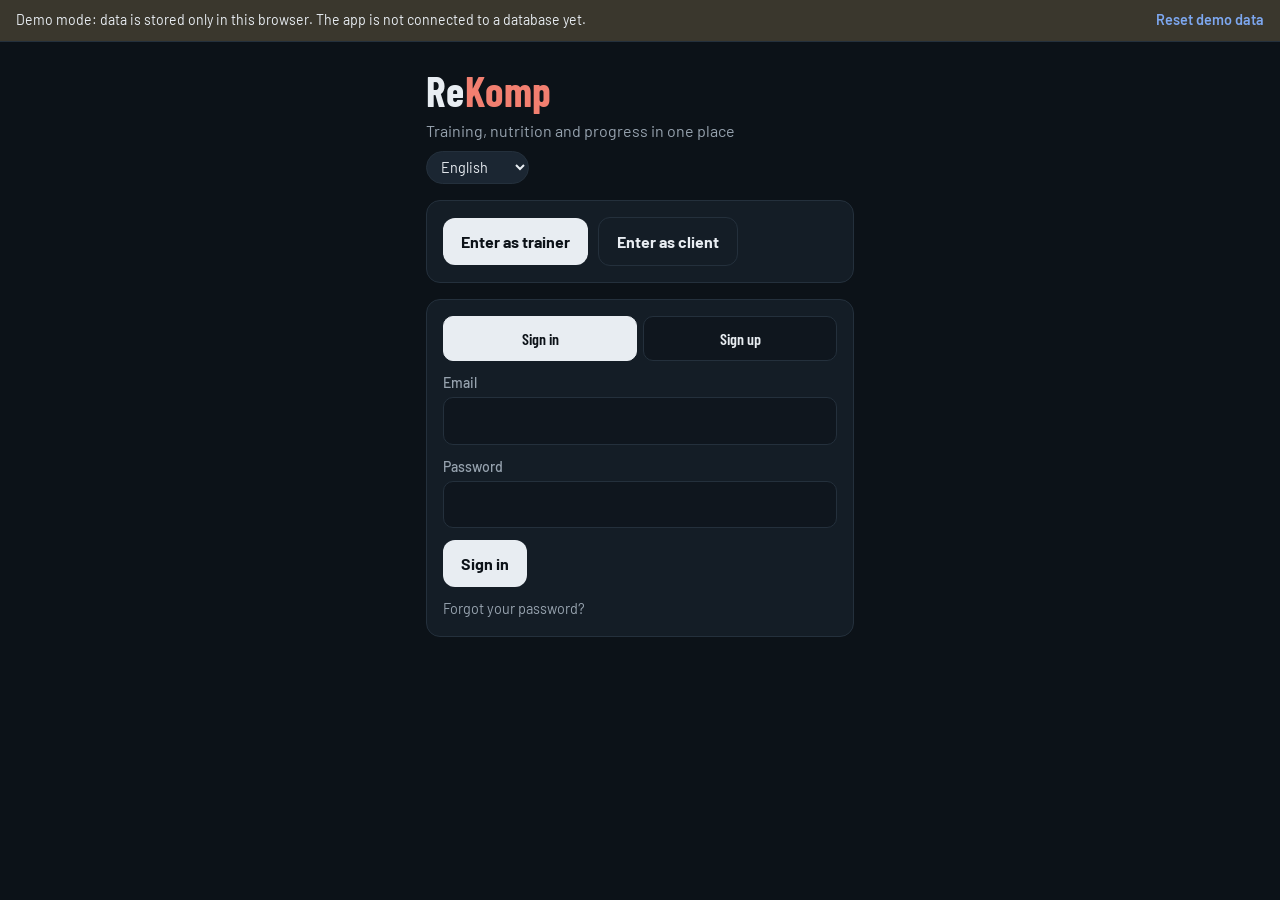
==== index.html @ ce5c548a "ReKomp za klijente: upitnik, klijentska strana, trenerski panel Co-Authored-By: Claude Opus 5.5 <nor" ====
<!doctype html>
<html lang="sr-Latn">
<head>
<meta charset="utf-8">
<meta name="viewport" content="width=device-width, initial-scale=1, viewport-fit=cover">
<meta name="theme-color" content="#141D26">
<meta name="color-scheme" content="dark">
<meta name="apple-mobile-web-app-capable" content="yes">
<meta name="mobile-web-app-capable" content="yes">
<meta name="apple-mobile-web-app-status-bar-style" content="black-translucent">
<meta name="apple-mobile-web-app-title" content="ReKomp">
<meta name="description" content="Trening, ishrana i napredak na jednom mestu.">
<title>ReKomp</title>
<link rel="manifest" href="manifest.webmanifest">
<link rel="icon" href="icons/icon-192.png" type="image/png">
<link rel="apple-touch-icon" href="icons/apple-touch-icon.png">
<link rel="preconnect" href="https://fonts.googleapis.com">
<link rel="preconnect" href="https://fonts.gstatic.com" crossorigin>
<link rel="stylesheet" href="https://fonts.googleapis.com/css2?family=Barlow+Condensed:wght@500;600;700&family=Barlow:wght@400;500;600;700&display=swap">
<link rel="stylesheet" href="styles.css">
</head>
<body>
<div id="app"><main class="wrap"><p class="muted">…</p></main></div>
<div id="toast" role="status" hidden></div>
<noscript><p style="padding:16px;color:#E8EDF2">Uključi JavaScript. · Enable JavaScript. · Включи JavaScript.</p></noscript>
<script src="config.js"></script>
<script src="vendor/supabase.js"></script>
<script type="module" src="js/app.js"></script>
</body>
</html>
---- styles.css ----
/* Layout: dark gym logbook. Sticky header, one view at a time, icon tab bar at the bottom with Today as the raised main button. */
:root {
  color-scheme: dark;
  --bg: #0C1218;
  --surface: #141D26;
  --raised: #1B2632;
  --sunk: #0F161E;
  --ink: #E8EDF2;
  --muted: #97A3AF;
  --faint: #66727F;
  --line: #24303C;
  --blue: #7DA7EF;
  --red: #F27F70;
  --green: #5EC08A;
  --amber: #E5AB4E;
  --violet: #A79EF0;
  --teal: #55C6CF;
  --ok: #5EC08A;
  --warn: #E5AB4E;
  --accent: #F27F70;
  --font-display: "Barlow Condensed", "Arial Narrow", "Roboto Condensed", sans-serif;
  --font-body: "Barlow", system-ui, -apple-system, "Segoe UI", sans-serif;
  --r: 14px;
}
* { box-sizing: border-box; }
[hidden] { display: none !important; }
html { background: var(--bg); height: 100%; }
body {
  margin: 0; min-height: 100%;
  background: var(--bg); color: var(--ink);
  font-family: var(--font-body); font-size: 16px; line-height: 1.45;
  padding-top: env(safe-area-inset-top, 0px);
  padding-bottom: calc(104px + env(safe-area-inset-bottom, 0px));
  -webkit-tap-highlight-color: transparent;
}
body.no-tabs { padding-bottom: calc(24px + env(safe-area-inset-bottom, 0px)); }
body::before { content: ""; position: fixed; inset: 0 0 auto; height: env(safe-area-inset-top, 0px); z-index: 10; background: var(--surface); }
.wrap { max-width: 680px; margin: 0 auto; padding-left: max(16px, env(safe-area-inset-left, 0px)); padding-right: max(16px, env(safe-area-inset-right, 0px)); }
h1, h2, h3 { font-family: var(--font-display); font-weight: 600; letter-spacing: 0.01em; text-wrap: balance; margin: 0; }
h2 { font-size: 1.3rem; }
h3 { font-size: 1.12rem; }
p { margin: 0; }
a { color: var(--blue); }
.muted { color: var(--muted); }
.small { font-size: 0.9rem; }
.label { font-size: 0.76rem; text-transform: uppercase; letter-spacing: 0.09em; color: var(--muted); font-weight: 600; }
.form-err { color: var(--red); font-size: 0.95rem; }
#toast { position: fixed; left: 50%; transform: translateX(-50%); bottom: calc(110px + env(safe-area-inset-bottom, 0px)); z-index: 20; background: var(--ink); color: var(--bg); padding: 10px 16px; border-radius: 999px; font-weight: 600; max-width: calc(100% - 32px); text-align: center; }

/* header */
.top { position: sticky; top: env(safe-area-inset-top, 0px); z-index: 5; background: var(--surface); border-bottom: 1px solid var(--line); }
.top .wrap { display: flex; align-items: center; justify-content: space-between; gap: 10px; padding-block: 10px; }
.brand { font-family: var(--font-display); font-weight: 700; font-size: 1.45rem; letter-spacing: 0.01em; line-height: 1; white-space: nowrap; min-width: 0; }
.brand span { color: var(--accent); }
.brand .role { font-family: var(--font-body); font-size: 0.75rem; font-weight: 600; color: var(--muted); text-transform: uppercase; letter-spacing: 0.08em; margin-left: 6px; }
.big-brand { font-size: 2.6rem; }
.top-r { display: flex; align-items: center; gap: 8px; flex: none; }
.hdr-date { color: var(--muted); font-size: 0.92rem; font-variant-numeric: tabular-nums; white-space: nowrap; }
.icon-btn { display: inline-flex; align-items: center; gap: 6px; background: var(--raised); color: var(--ink); border: 1px solid var(--line); border-radius: 999px; padding: 6px 12px; font: 600 0.9rem var(--font-body); cursor: pointer; white-space: nowrap; }
.icon-btn.round { padding: 6px; }
.icon-btn svg { width: 18px; height: 18px; }
.lang-select { width: auto; padding: 6px 10px; border-radius: 999px; background: var(--raised); font-size: 0.9rem; }
.demo-bar, .preview-bar { display: flex; flex-wrap: wrap; gap: 8px; align-items: center; justify-content: space-between; padding: 8px max(16px, env(safe-area-inset-left, 0px)); background: color-mix(in srgb, var(--warn) 18%, var(--surface)); color: var(--ink); font-size: 0.88rem; border-bottom: 1px solid var(--line); }
.preview-bar { background: color-mix(in srgb, var(--blue) 20%, var(--surface)); }

main { display: block; padding-block: 16px; }
.view { display: flex; flex-direction: column; gap: 14px; }
.card { background: var(--surface); border: 1px solid var(--line); border-radius: var(--r); padding: 16px; display: flex; flex-direction: column; gap: 12px; min-width: 0; }
.card-h { display: flex; justify-content: space-between; align-items: baseline; gap: 10px; flex-wrap: wrap; }
.pill { display: inline-flex; align-items: center; gap: 6px; padding: 4px 10px; border-radius: 999px; background: var(--raised); font-family: var(--font-display); font-weight: 600; font-size: 1rem; font-variant-numeric: tabular-nums; white-space: nowrap; }
.chip { display: inline-flex; align-items: center; gap: 6px; padding: 2px 10px; border-radius: 999px; font-size: 0.82rem; font-weight: 600; border: 1px solid currentColor; white-space: nowrap; }
.sh-0 { color: var(--violet); } .sh-1 { color: var(--amber); } .sh-2 { color: var(--teal); } .sh-3 { color: var(--blue); } .sh-4 { color: var(--green); } .sh-free { color: var(--muted); }
.st-invited { color: var(--muted); } .st-intake { color: var(--amber); } .st-review { color: var(--red); } .st-active { color: var(--green); } .st-archived { color: var(--faint); }
.c-blue { color: var(--blue); } .c-red { color: var(--red); } .c-green { color: var(--green); } .c-amber { color: var(--amber); } .c-violet { color: var(--violet); }
.row { display: flex; flex-wrap: wrap; gap: 8px; align-items: center; }
.badge { display: inline-flex; align-items: center; padding: 2px 8px; border-radius: 6px; font-size: 0.8rem; font-weight: 700; background: var(--raised); color: var(--muted); }
.badge.ok { background: color-mix(in srgb, var(--ok) 22%, transparent); color: var(--ok); }
.badge.warnb { background: color-mix(in srgb, var(--warn) 22%, transparent); color: var(--warn); }
.badge.bad { background: color-mix(in srgb, var(--red) 22%, transparent); color: var(--red); }
.badge.t-blue { background: color-mix(in srgb, var(--blue) 20%, transparent); color: var(--blue); }
.badge.t-red { background: color-mix(in srgb, var(--red) 20%, transparent); color: var(--red); }
.badge.t-green { background: color-mix(in srgb, var(--green) 20%, transparent); color: var(--green); }
.badge.t-amber { background: color-mix(in srgb, var(--amber) 20%, transparent); color: var(--amber); }
.badge.t-violet { background: color-mix(in srgb, var(--violet) 20%, transparent); color: var(--violet); }

/* controls */
button { font: inherit; cursor: pointer; }
.btn { background: var(--ink); color: var(--bg); border: 0; border-radius: 12px; padding: 12px 18px; font-weight: 700; font-size: 1rem; text-decoration: none; display: inline-flex; align-items: center; justify-content: center; }
.btn.ghost { background: transparent; color: var(--ink); border: 1px solid var(--line); }
.btn.small { padding: 8px 12px; font-size: 0.9rem; font-weight: 600; }
.btn:disabled { opacity: 0.5; cursor: default; }
.danger-btn { background: var(--red); color: var(--bg); }
.linkbtn { background: none; border: 0; color: var(--blue); font-weight: 600; font-size: 0.9rem; padding: 2px 0; text-decoration: none; }
:focus-visible { outline: 3px solid var(--blue); outline-offset: 2px; }
.actions { display: flex; flex-wrap: wrap; gap: 10px; align-items: center; }
.status { font-size: 0.9rem; color: var(--muted); }
input, select, textarea { font: inherit; color: var(--ink); background: var(--sunk); border: 1px solid var(--line); border-radius: 10px; padding: 11px 12px; width: 100%; min-width: 0; }
input::placeholder, textarea::placeholder { color: var(--faint); }
textarea { min-height: 64px; resize: vertical; }
textarea.code { font-family: ui-monospace, SFMono-Regular, Menlo, Consolas, monospace; font-size: 0.85rem; line-height: 1.4; }
input[type="checkbox"] { width: 24px; height: 24px; padding: 0; margin: 0; accent-color: var(--ok); flex: none; }
details > summary { cursor: pointer; list-style: none; }
details > summary::-webkit-details-marker { display: none; }
.field { display: flex; flex-direction: column; gap: 4px; min-width: 0; }
.field label, .q-label { font-size: 0.88rem; color: var(--muted); font-weight: 500; }
.grid2 { display: grid; grid-template-columns: repeat(2, minmax(0, 1fr)); gap: 12px; }
.checkrow { display: flex; align-items: flex-start; gap: 10px; cursor: pointer; }
.checkrow span { padding-top: 2px; }
.seg { display: grid; grid-template-columns: repeat(4, minmax(0, 1fr)); gap: 6px; }
.seg.two { grid-template-columns: repeat(2, minmax(0, 1fr)); }
.seg.tabs5 { display: flex; flex-wrap: wrap; }
.seg.tabs5 a { flex: 1 0 auto; padding: 9px 10px; font-size: 0.95rem; text-align: center; }
@media (max-width: 430px) { .seg.tabs5 a { padding: 8px 4px; font-size: 0.85rem; } }
.seg button, .seg a { border: 1px solid var(--line); background: var(--sunk); color: var(--ink); border-radius: 10px; padding: 10px 2px; font-family: var(--font-display); font-weight: 600; font-size: 1rem; white-space: nowrap; overflow: hidden; text-overflow: ellipsis; text-align: center; text-decoration: none; }
.seg [aria-selected="true"], .seg [aria-pressed="true"] { background: var(--ink); border-color: var(--ink); color: var(--bg); }
.seg [aria-pressed="true"][data-color="blue"] { background: var(--blue); border-color: var(--blue); }
.seg [aria-pressed="true"][data-color="red"] { background: var(--red); border-color: var(--red); }
.seg [aria-pressed="true"][data-color="green"] { background: var(--green); border-color: var(--green); }
.seg [aria-pressed="true"][data-color="amber"] { background: var(--amber); border-color: var(--amber); }
.seg [aria-pressed="true"][data-color="violet"] { background: var(--violet); border-color: var(--violet); }

/* auth */
.auth { display: flex; flex-direction: column; gap: 16px; padding-top: 28px; max-width: 460px; }
.auth-head { display: flex; flex-direction: column; gap: 8px; align-items: flex-start; }
.auth form { display: flex; flex-direction: column; gap: 12px; }

/* intake */
.intake-top { display: flex; justify-content: space-between; gap: 8px; align-items: baseline; }
.progressbar { height: 6px; background: var(--sunk); border-radius: 999px; overflow: hidden; }
.progressbar span { display: block; height: 100%; background: var(--accent); }
.q-list { display: flex; flex-direction: column; gap: 18px; }
.q { display: flex; flex-direction: column; gap: 8px; min-width: 0; }
.q-label { color: var(--ink); font-size: 1rem; font-weight: 600; }
.q-help { font-size: 0.86rem; color: var(--muted); }
.q-missing .q-label, .q-missing.q-check span { color: var(--red); }
.req { color: var(--red); }
.num-wrap { display: flex; align-items: center; gap: 8px; max-width: 220px; }
.num-wrap .unit { color: var(--muted); font-weight: 600; }
.pills { display: flex; flex-wrap: wrap; gap: 8px; }
.pill-opt { position: relative; }
.pill-opt input { position: absolute; opacity: 0; width: 1px; height: 1px; }
.pill-opt span { display: inline-block; padding: 8px 14px; border: 1px solid var(--line); border-radius: 999px; background: var(--sunk); cursor: pointer; font-size: 0.95rem; }
.pill-opt input:checked + span { background: color-mix(in srgb, var(--accent) 24%, var(--sunk)); border-color: var(--accent); color: var(--ink); font-weight: 600; }
.pill-opt input:focus-visible + span, .scale-opt input:focus-visible + span { outline: 3px solid var(--blue); outline-offset: 2px; }
.scale { display: grid; gap: 4px; }
.scale-opt { position: relative; }
.scale-opt input { position: absolute; opacity: 0; width: 1px; height: 1px; }
.scale-opt span { display: block; text-align: center; padding: 9px 0; border: 1px solid var(--line); border-radius: 8px; background: var(--sunk); cursor: pointer; font-family: var(--font-display); font-weight: 600; font-variant-numeric: tabular-nums; }
.scale-opt input:checked + span { background: var(--ink); color: var(--bg); border-color: var(--ink); }
.q-check .checkrow span { color: var(--ink); }
.intake-actions { padding-top: 6px; }
.review-list { list-style: none; margin: 0; padding: 0; display: flex; flex-direction: column; }
.review-list li { display: grid; grid-template-columns: minmax(0, 1fr) auto auto; gap: 10px; align-items: center; padding-block: 10px; border-top: 1px solid var(--line); }
.review-list li:first-child { border-top: 0; }

/* hero & timeline */
.hero { gap: 14px; }
.hero-top { display: flex; justify-content: space-between; align-items: center; gap: 8px; flex-wrap: wrap; }
.next { display: flex; gap: 14px; align-items: stretch; }
.next .bar { width: 6px; border-radius: 4px; background: var(--line); flex: none; }
.bar.b-blue { background: var(--blue); } .bar.b-red { background: var(--red); } .bar.b-green { background: var(--green); } .bar.b-amber { background: var(--amber); } .bar.b-violet { background: var(--violet); } .bar.b-ok { background: var(--ok); }
.next-body { display: flex; flex-direction: column; gap: 4px; min-width: 0; }
.next-when { font-family: var(--font-display); font-weight: 600; font-size: 1.05rem; color: var(--muted); font-variant-numeric: tabular-nums; }
.next-title { font-family: var(--font-display); font-weight: 700; font-size: 2.1rem; line-height: 1.02; }
.hint { border-radius: 10px; padding: 10px 12px; background: var(--raised); font-size: 0.95rem; border-left: 4px solid var(--muted); }
.hint.ok { border-left-color: var(--ok); } .hint.warn { border-left-color: var(--warn); } .hint.bad { border-left-color: var(--red); }
.tomorrow { font-size: 0.92rem; color: var(--muted); border-top: 1px solid var(--line); padding-top: 10px; }
.pain { display: grid; grid-template-columns: repeat(11, minmax(0, 1fr)); gap: 4px; }
.pain button { border: 1px solid var(--line); background: var(--sunk); color: var(--ink); border-radius: 8px; padding: 9px 0; font-family: var(--font-display); font-weight: 600; font-size: 1rem; font-variant-numeric: tabular-nums; }
.pain button[aria-pressed="true"] { background: var(--ink); color: var(--bg); border-color: var(--ink); }
.pain button.hi[aria-pressed="true"] { background: var(--red); border-color: var(--red); }
.tl { list-style: none; margin: 0; padding: 0; display: flex; flex-direction: column; }
.tl li { display: grid; grid-template-columns: 52px 18px minmax(0, 1fr) auto; gap: 8px; align-items: start; padding-block: 9px; position: relative; }
.tl .tm { font-family: var(--font-display); font-weight: 600; font-size: 1.02rem; color: var(--muted); font-variant-numeric: tabular-nums; padding-top: 1px; }
.tl .dot { width: 12px; height: 12px; border-radius: 50%; margin: 5px auto 0; background: var(--line); border: 2px solid var(--line); }
.tl li::before { content: ""; position: absolute; left: 68px; top: 24px; bottom: -6px; width: 2px; background: var(--line); }
.tl li:last-child::before { display: none; }
.tl .k-meal .dot { background: var(--sunk); border-color: var(--ok); }
.tl .k-train .dot { background: currentColor; border-color: currentColor; }
.tl .k-train .tt { color: var(--ink); }
.tl .k-shift .dot { background: var(--sunk); border-color: var(--amber); }
.tl .k-sleep .dot { background: var(--violet); border-color: var(--violet); }
.tl .k-cook .dot { background: var(--warn); border-color: var(--warn); }
.tl .k-wake .dot { background: var(--sunk); border-color: var(--blue); }
.tl .tt { font-weight: 600; }
.tl .ts { font-size: 0.88rem; color: var(--muted); }
.tl .body { display: flex; flex-direction: column; gap: 2px; min-width: 0; color: var(--ink); }
.tl .side { display: flex; align-items: center; gap: 8px; }
.tl .pg { font-family: var(--font-display); font-weight: 600; color: var(--muted); white-space: nowrap; }
.tl li.past { opacity: 0.5; }
.tl li.done .tt { text-decoration: line-through; text-decoration-color: var(--muted); }
.tl li.now { background: var(--raised); border-radius: 10px; margin-inline: -8px; padding-inline: 8px; }
.tl li.now .tm { color: var(--ink); }
.tl li.now::before { left: 76px; }
.now-tag { font-size: 0.72rem; text-transform: uppercase; letter-spacing: 0.08em; font-weight: 700; color: var(--ok); }
.extras { display: flex; flex-wrap: wrap; gap: 8px; }
.extras label { display: inline-flex; align-items: center; gap: 8px; padding: 7px 12px; border: 1px solid var(--line); border-radius: 999px; font-size: 0.92rem; cursor: pointer; background: var(--sunk); }
.extras input[type="checkbox"] { width: 18px; height: 18px; }
.notes { display: flex; flex-direction: column; gap: 10px; }
.note { display: flex; flex-direction: column; gap: 2px; padding-left: 12px; border-left: 3px solid var(--blue); }
.note .when { font-size: 0.8rem; color: var(--muted); font-variant-numeric: tabular-nums; }

/* training */
.tr-head { display: flex; justify-content: space-between; align-items: end; gap: 12px; flex-wrap: wrap; }
.tr-head .field { width: 150px; }
.tr-title { display: flex; flex-direction: column; gap: 4px; min-width: 0; }
.big { font-family: var(--font-display); font-weight: 700; font-size: 2.2rem; line-height: 1; }
.ex { background: var(--surface); border: 1px solid var(--line); border-radius: var(--r); padding: 14px 16px; display: flex; flex-direction: column; gap: 8px; }
.ex-name { font-weight: 700; font-size: 1.02rem; }
.ex-meta { display: flex; gap: 6px; flex-wrap: wrap; }
.ex-meta span { background: var(--raised); border-radius: 6px; padding: 2px 8px; font-family: var(--font-display); font-weight: 600; font-size: 0.95rem; color: var(--muted); font-variant-numeric: tabular-nums; white-space: nowrap; }
.ex-tip { font-size: 0.9rem; color: var(--muted); }
.prev { font-size: 0.88rem; color: var(--muted); font-variant-numeric: tabular-nums; display: flex; justify-content: space-between; gap: 8px; align-items: center; flex-wrap: wrap; }
.sets { display: flex; flex-direction: column; gap: 6px; }
.set { display: grid; grid-template-columns: 28px minmax(0, 1fr) 16px minmax(0, 1fr); gap: 8px; align-items: center; }
.set.one { grid-template-columns: 64px minmax(0, 1fr); }
.set .sn { font-family: var(--font-display); font-weight: 600; color: var(--muted); font-size: 0.95rem; }
.set .x { color: var(--faint); text-align: center; }
.set input { text-align: center; font-variant-numeric: tabular-nums; padding: 10px 6px; }

/* food */
.weeknav { display: grid; grid-template-columns: 44px minmax(0, 1fr) 44px; gap: 8px; align-items: center; }
.weeknav button { height: 44px; border-radius: 12px; border: 1px solid var(--line); background: var(--sunk); color: var(--ink); font-size: 1.3rem; }
.weeknav .wl { text-align: center; display: flex; flex-direction: column; }
.weeknav .wl b { font-family: var(--font-display); font-size: 1.25rem; font-weight: 600; }
.dayc { padding: 0; gap: 0; overflow: hidden; }
.dayc > summary { padding: 14px 16px; display: flex; flex-direction: column; gap: 6px; }
.dayc > summary .sl { display: flex; justify-content: space-between; align-items: center; gap: 8px; }
.dayc > summary .dn { font-family: var(--font-display); font-weight: 600; font-size: 1.2rem; }
.dayc > summary .chev { color: var(--faint); transition: transform .15s; }
.dayc[open] > summary .chev { transform: rotate(90deg); }
.dayc.is-today { border-color: var(--ok); }
.dayc .meals { list-style: none; margin: 0; padding: 0 16px 14px; display: flex; flex-direction: column; }
.dayc .meals li { display: grid; grid-template-columns: 52px minmax(0, 1fr) auto; gap: 10px; padding-block: 9px; border-top: 1px solid var(--line); }
.dayc .meals .tm { font-family: var(--font-display); font-weight: 600; color: var(--muted); font-variant-numeric: tabular-nums; }
.dayc .meals .mn { font-weight: 600; }
.dayc .meals .mw { font-size: 0.9rem; color: var(--muted); }
.recipe { border-top: 1px solid var(--line); padding-top: 12px; }
.recipe:first-of-type { border-top: 0; padding-top: 0; }
.recipe > summary { display: flex; justify-content: space-between; align-items: baseline; gap: 10px; flex-wrap: wrap; }
.recipe .rb { display: flex; flex-direction: column; gap: 8px; padding-top: 10px; }
.recipe ul, .recipe ol, .plan-sec ul { margin: 0; padding-left: 20px; display: flex; flex-direction: column; gap: 4px; }
.checklist { list-style: none; margin: 0; padding: 0; display: flex; flex-direction: column; }
.checklist li { border-top: 1px solid var(--line); }
.checklist li:first-child { border-top: 0; }
.checklist label { display: grid; grid-template-columns: 24px minmax(0, 1fr) auto; gap: 12px; align-items: center; padding-block: 10px; cursor: pointer; }
.checklist .q { color: var(--muted); font-size: 0.9rem; }
.checklist .pr { font-variant-numeric: tabular-nums; color: var(--muted); font-size: 0.9rem; white-space: nowrap; }
.checklist input:checked ~ span .n { text-decoration: line-through; color: var(--muted); }

/* calendar & progress */
.week-h { display: flex; justify-content: space-between; align-items: baseline; gap: 8px; flex-wrap: wrap; }
.day { display: grid; grid-template-columns: 52px minmax(0, 1fr); gap: 10px; padding-block: 10px; border-top: 1px solid var(--line); }
.day.past { opacity: 0.5; }
.day.is-today { background: var(--raised); border-radius: 10px; padding-inline: 10px; margin-inline: -10px; border-top-color: transparent; box-shadow: inset 3px 0 0 var(--ok); }
.day .dd { font-family: var(--font-display); font-weight: 600; font-size: 1.1rem; line-height: 1.1; font-variant-numeric: tabular-nums; }
.day .dd small { display: block; color: var(--muted); font-weight: 500; font-size: 0.85rem; }
.day .body { display: flex; flex-direction: column; gap: 4px; min-width: 0; }
.table-wrap { overflow-x: auto; }
table { border-collapse: collapse; width: 100%; font-variant-numeric: tabular-nums; font-size: 0.95rem; }
th, td { text-align: left; padding: 8px 6px; border-top: 1px solid var(--line); vertical-align: top; }
th { font-size: 0.76rem; text-transform: uppercase; letter-spacing: 0.06em; color: var(--muted); font-weight: 600; border-top: 0; }
td.n, th.n { text-align: right; white-space: nowrap; }
.list { list-style: none; margin: 0; padding: 0; display: flex; flex-direction: column; }
.list li { display: flex; gap: 10px; align-items: center; justify-content: space-between; padding: 10px 0; border-top: 1px solid var(--line); font-variant-numeric: tabular-nums; }
.list li:first-child { border-top: 0; }
.chart svg { display: block; width: 100%; height: auto; }
.chart text { fill: var(--muted); font-size: 11px; font-family: var(--font-body); }
.targets { display: grid; grid-template-columns: repeat(2, minmax(0, 1fr)); gap: 10px; }
.target { background: var(--raised); border-radius: 10px; padding: 10px 12px; display: flex; flex-direction: column; gap: 2px; min-width: 0; }
.target .v { font-family: var(--font-display); font-weight: 600; font-size: 1.25rem; }
.plan-sec { gap: 8px; }

/* admin */
.client-card { text-decoration: none; color: var(--ink); gap: 6px; }
.client-card:hover { border-color: var(--faint); }
.invite { display: flex; flex-direction: column; gap: 8px; background: var(--raised); border-radius: 12px; padding: 12px; }
.invite .code { font-family: var(--font-display); font-weight: 700; font-size: 2rem; letter-spacing: 0.12em; }
.invite .msg { white-space: pre-wrap; font-family: var(--font-body); font-size: 0.9rem; margin: 0; color: var(--muted); }
.ans { display: grid; grid-template-columns: minmax(0, 1fr) minmax(0, 1.2fr); gap: 10px; padding-block: 7px; border-top: 1px solid var(--line); font-size: 0.95rem; }
.ans:first-of-type { border-top: 0; }
.ans .ak { color: var(--muted); }
.ans .av { white-space: pre-wrap; }
.ans.flag { background: color-mix(in srgb, var(--red) 14%, transparent); border-radius: 8px; padding-inline: 8px; }
.ans.flag .av { color: var(--red); font-weight: 600; }
.toggles { display: flex; flex-direction: column; }
.toggle { display: grid; grid-template-columns: minmax(0, 1fr) auto; gap: 12px; align-items: center; padding-block: 10px; border-top: 1px solid var(--line); cursor: pointer; position: relative; }
.toggle:first-child { border-top: 0; }
.toggle input { position: absolute; opacity: 0; width: 1px; height: 1px; }
.toggle .tg-l { display: flex; flex-direction: column; gap: 2px; }
.toggle .tg-l small { color: var(--muted); font-size: 0.82rem; }
.toggle .sw { width: 46px; height: 26px; border-radius: 999px; background: var(--sunk); border: 1px solid var(--line); position: relative; }
.toggle .sw::after { content: ""; position: absolute; top: 3px; left: 3px; width: 18px; height: 18px; border-radius: 50%; background: var(--faint); transition: transform .15s; }
.toggle input:checked ~ .sw { background: color-mix(in srgb, var(--ok) 40%, var(--sunk)); border-color: var(--ok); }
.toggle input:checked ~ .sw::after { transform: translateX(20px); background: var(--ok); }
.toggle input:focus-visible ~ .sw { outline: 3px solid var(--blue); outline-offset: 2px; }
.danger { border-color: color-mix(in srgb, var(--red) 40%, var(--line)); }
input[type="search"] { border-radius: 999px; }

/* tab bar */
.tabs { position: fixed; left: 0; right: 0; bottom: 0; z-index: 6; background: var(--surface); border-top: 1px solid var(--line);
  padding-bottom: env(safe-area-inset-bottom, 0px);
  padding-left: max(6px, env(safe-area-inset-left, 0px)); padding-right: max(6px, env(safe-area-inset-right, 0px)); }
.tabs .inner { max-width: 680px; margin: 0 auto; display: grid; align-items: end; gap: 4px; padding-top: 6px; }
.tabs button { background: none; border: 1.5px solid transparent; border-radius: 14px; margin-bottom: 6px; color: var(--faint); padding: 6px 2px 7px; display: flex; flex-direction: column; align-items: center; gap: 3px; font: 600 0.78rem var(--font-body); white-space: nowrap; overflow: hidden; text-overflow: ellipsis; min-width: 0; }
.tabs button svg { width: 24px; height: 24px; }
.tabs button[aria-current="page"] { color: var(--ink); border-color: var(--accent); background: color-mix(in srgb, var(--accent) 12%, transparent); }
.tabs button[aria-current="page"] svg { color: var(--accent); }
.tabs button.main { overflow: visible; color: var(--ink); font-weight: 700; padding-top: 0; }
.tabs button.main .disc { width: 56px; height: 56px; border-radius: 50%; display: grid; place-items: center; margin-top: -28px; background: var(--raised); border: 2px solid var(--accent); color: var(--accent); box-shadow: 0 6px 16px rgba(0, 0, 0, 0.5); }
.tabs button.main svg { width: 28px; height: 28px; }
.tabs button.main[aria-current="page"] { background: none; border-color: transparent; }
.tabs button.main[aria-current="page"] .disc { background: var(--accent); color: var(--bg); outline: 3px solid color-mix(in srgb, var(--accent) 40%, transparent); outline-offset: 3px; }
.tabs button.main[aria-current="page"] svg { color: var(--bg); }

@media (prefers-reduced-motion: no-preference) { .btn, .seg button, .tabs button, .pain button, .pill-opt span { transition: background-color .15s, color .15s, border-color .15s; } }
@media (max-width: 430px) { .brand .role { display: none; } }
@media (max-width: 380px) {
  .grid2, .targets { grid-template-columns: minmax(0, 1fr); }
  .next-title { font-size: 1.8rem; }
  .tl li { grid-template-columns: 46px 16px minmax(0, 1fr) auto; }
  .tl li::before { left: 61px; }
  .ans { grid-template-columns: minmax(0, 1fr); gap: 2px; }
  .hdr-date { display: none; }
}
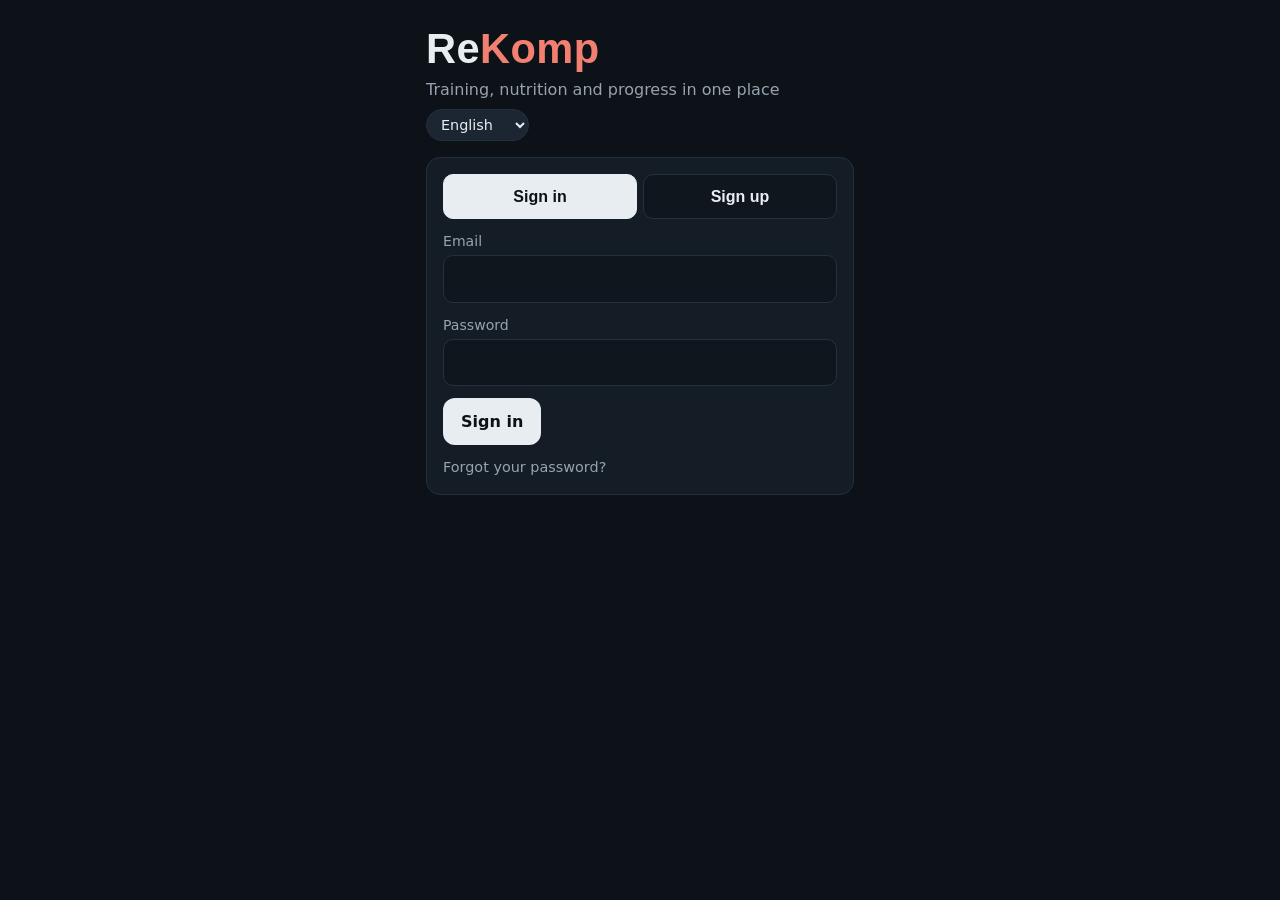
==== commit bc428006: "Bezbednost: Content-Security-Policy i escape vrednosti proteina Co-Authored-By: Claude Opus 5.5 <nor" ====
--- a/index.html
+++ b/index.html
@@ -3,6 +3,7 @@
 <head>
 <meta charset="utf-8">
 <meta name="viewport" content="width=device-width, initial-scale=1, viewport-fit=cover">
+<meta http-equiv="Content-Security-Policy" content="default-src 'self'; script-src 'self' https://static.cloudflareinsights.com; style-src 'self' 'unsafe-inline' https://fonts.googleapis.com; font-src 'self' https://fonts.gstatic.com; img-src 'self' data: blob:; connect-src 'self' https://ezowwzleaivcoqkuvyig.supabase.co wss://ezowwzleaivcoqkuvyig.supabase.co https://cloudflareinsights.com; manifest-src 'self'; worker-src 'self'; base-uri 'self'; form-action 'self'; object-src 'none'">
 <meta name="theme-color" content="#141D26">
 <meta name="color-scheme" content="dark">
 <meta name="apple-mobile-web-app-capable" content="yes">
--- a/styles.css
+++ b/styles.css
@@ -323,3 +323,44 @@
   .ans { grid-template-columns: minmax(0, 1fr); gap: 2px; }
   .hdr-date { display: none; }
 }
+
+/* Lakši dan */
+.easy { margin-top: 12px; }
+.easy > summary { display: inline-flex; align-items: center; gap: 6px; list-style: none; cursor: pointer; padding: 8px 14px; border-radius: 999px; border: 1px solid var(--line); font-weight: 600; font-size: 0.95rem; color: var(--ink); }
+.easy > summary::-webkit-details-marker { display: none; }
+.easy > summary::after { content: "›"; transform: rotate(90deg); color: var(--muted); }
+.easy[open] > summary::after { transform: rotate(-90deg); }
+.easy-opts { display: grid; gap: 8px; margin-top: 8px; }
+.easy-opt { display: grid; gap: 2px; text-align: left; padding: 12px 14px; border-radius: 12px; border: 1px solid var(--line); background: var(--raised); color: var(--ink); font: inherit; cursor: pointer; }
+.easy-opt span { color: var(--muted); font-size: 0.9rem; }
+.easy-opt:active { border-color: var(--accent); }
+.easy-on { display: flex; flex-wrap: wrap; align-items: center; gap: 10px; margin-top: 12px; }
+
+/* Pregled i napredak klijenata */
+.ov-list { list-style: none; margin: 8px 0 4px; padding: 0; display: grid; gap: 2px; }
+.ov-list a { display: flex; flex-wrap: wrap; align-items: center; gap: 6px 8px; padding: 8px 0; border-top: 1px solid var(--line); color: var(--ink); text-decoration: none; }
+.ov-list a .small { flex-basis: 100%; padding-left: 18px; }
+.ov-dot { display: inline-block; width: 10px; height: 10px; border-radius: 50%; flex: 0 0 auto; margin-right: 6px; vertical-align: 1px; }
+.pr-seg { display: flex; flex-wrap: wrap; margin-top: 10px; }
+.pr-seg button { flex: 1 0 auto; }
+.pr-svg { width: 100%; height: auto; display: block; margin-top: 6px; }
+.pr-svg .grid { stroke: var(--line); stroke-width: 1; }
+.pr-svg .zero { stroke: var(--muted); stroke-width: 1; stroke-dasharray: 4 3; }
+.pr-svg .ax { fill: var(--muted); font-size: 10px; font-family: inherit; }
+.pr-legend { display: flex; flex-wrap: wrap; gap: 6px; margin-top: 10px; }
+.pr-legend button { display: inline-flex; align-items: center; padding: 4px 10px; border-radius: 999px; border: 1px solid var(--line); background: var(--raised); color: var(--ink); font: inherit; font-size: 0.9rem; cursor: pointer; }
+.pr-legend button[aria-pressed="false"] { opacity: 0.4; text-decoration: line-through; }
+.pr-table td a { color: var(--ink); text-decoration: none; white-space: nowrap; }
+.pr-table td:nth-child(2) { min-width: 150px; }
+.pr-cards { display: grid; gap: 10px; margin-top: 8px; }
+.pr-card { border: 1px solid var(--line); border-radius: 12px; padding: 12px; display: grid; gap: 6px; background: var(--sunk); }
+.pr-head { display: flex; align-items: center; justify-content: space-between; gap: 8px; }
+.pr-head a { color: var(--ink); text-decoration: none; display: inline-flex; align-items: center; min-width: 0; }
+.pr-stats { display: grid; grid-template-columns: repeat(3, minmax(0, 1fr)); gap: 8px; margin-top: 4px; }
+@media (min-width: 720px) { .pr-stats { grid-template-columns: repeat(6, minmax(0, 1fr)); } }
+.pr-stat { display: grid; gap: 1px; min-width: 0; align-content: start; }
+.pr-l { font-size: 0.72rem; text-transform: uppercase; letter-spacing: 0.05em; color: var(--muted); font-weight: 600; }
+.pr-v { font-family: var(--font-display); font-weight: 700; font-size: 1.15rem; font-variant-numeric: tabular-nums; }
+.pr-s { font-size: 0.8rem; color: var(--muted); }
+.pr-sort select { width: auto; padding: 4px 8px; font-size: 0.9rem; }
+.pr-svg .ax { font-size: 11px; }
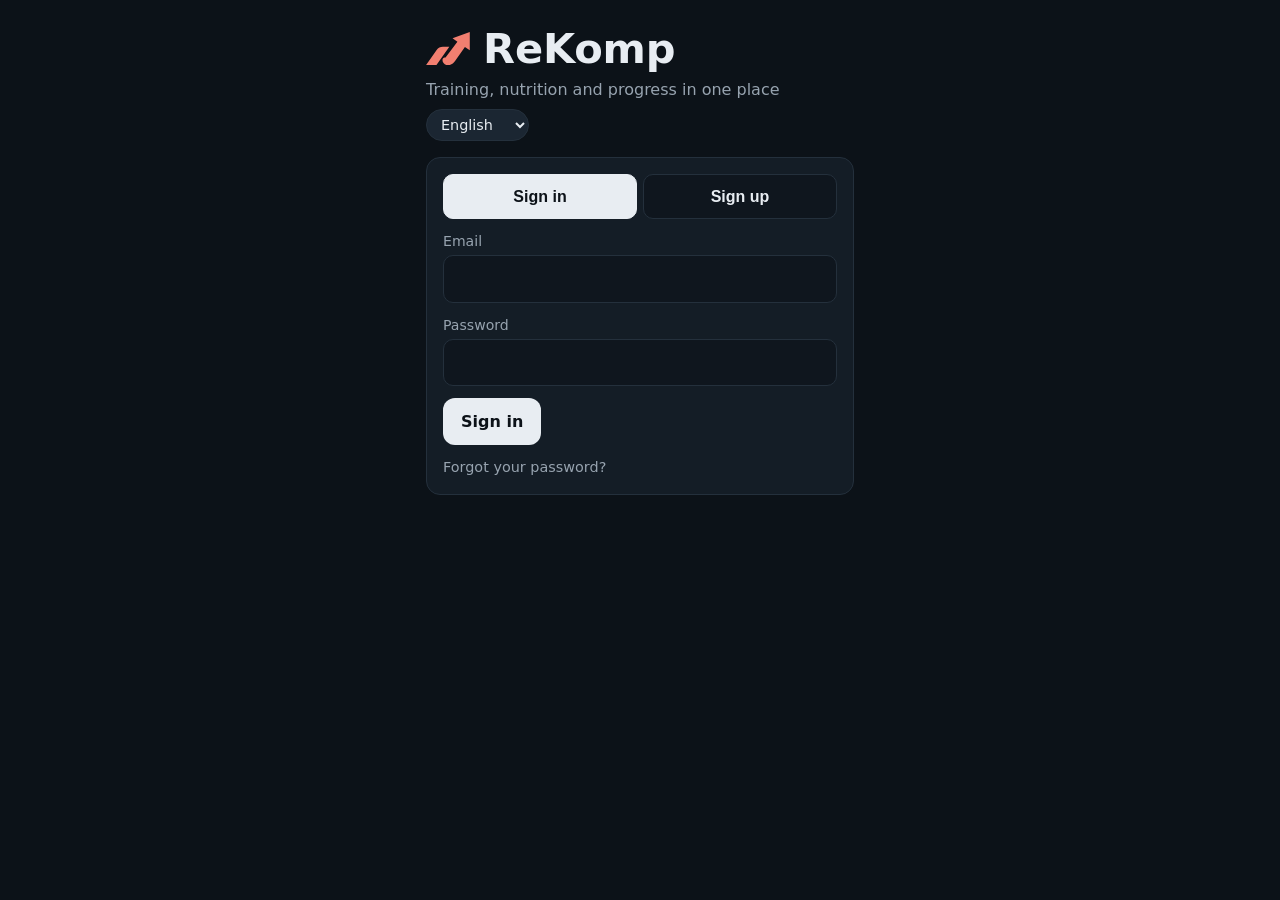
==== commit 5b7ad5da: "Novi logo: znak (kosa crta + strelica) u ikonicama, faviconu i zaglavlju Co-Authored-By: Claude Opus" ====
--- a/index.html
+++ b/index.html
@@ -13,7 +13,8 @@
 <meta name="description" content="Trening, ishrana i napredak na jednom mestu.">
 <title>ReKomp</title>
 <link rel="manifest" href="manifest.webmanifest">
-<link rel="icon" href="icons/icon-192.png" type="image/png">
+<link rel="icon" href="icons/favicon.svg" type="image/svg+xml">
+<link rel="icon" href="icons/icon-192.png" type="image/png" sizes="192x192">
 <link rel="apple-touch-icon" href="icons/apple-touch-icon.png">
 <link rel="preconnect" href="https://fonts.googleapis.com">
 <link rel="preconnect" href="https://fonts.gstatic.com" crossorigin>
--- a/styles.css
+++ b/styles.css
@@ -50,9 +50,10 @@
 /* header */
 .top { position: sticky; top: env(safe-area-inset-top, 0px); z-index: 5; background: var(--surface); border-bottom: 1px solid var(--line); }
 .top .wrap { display: flex; align-items: center; justify-content: space-between; gap: 10px; padding-block: 10px; }
-.brand { font-family: var(--font-display); font-weight: 700; font-size: 1.45rem; letter-spacing: 0.01em; line-height: 1; white-space: nowrap; min-width: 0; }
-.brand span { color: var(--accent); }
-.brand .role { font-family: var(--font-body); font-size: 0.75rem; font-weight: 600; color: var(--muted); text-transform: uppercase; letter-spacing: 0.08em; margin-left: 6px; }
+.brand { display: inline-flex; align-items: center; gap: 0.32em; font-family: var(--font-body); font-weight: 600; font-size: 1.375rem; letter-spacing: -0.005em; line-height: 1; white-space: nowrap; min-width: 0; color: var(--ink); }
+.brand-mark { height: 0.8em; width: auto; flex: none; fill: var(--accent); }
+.brand-name { color: var(--ink); }
+.brand .role { font-family: var(--font-body); font-size: 0.75rem; font-weight: 600; color: var(--muted); text-transform: uppercase; letter-spacing: 0.08em; margin-left: 2px; }
 .big-brand { font-size: 2.6rem; }
 .top-r { display: flex; align-items: center; gap: 8px; flex: none; }
 .hdr-date { color: var(--muted); font-size: 0.92rem; font-variant-numeric: tabular-nums; white-space: nowrap; }
